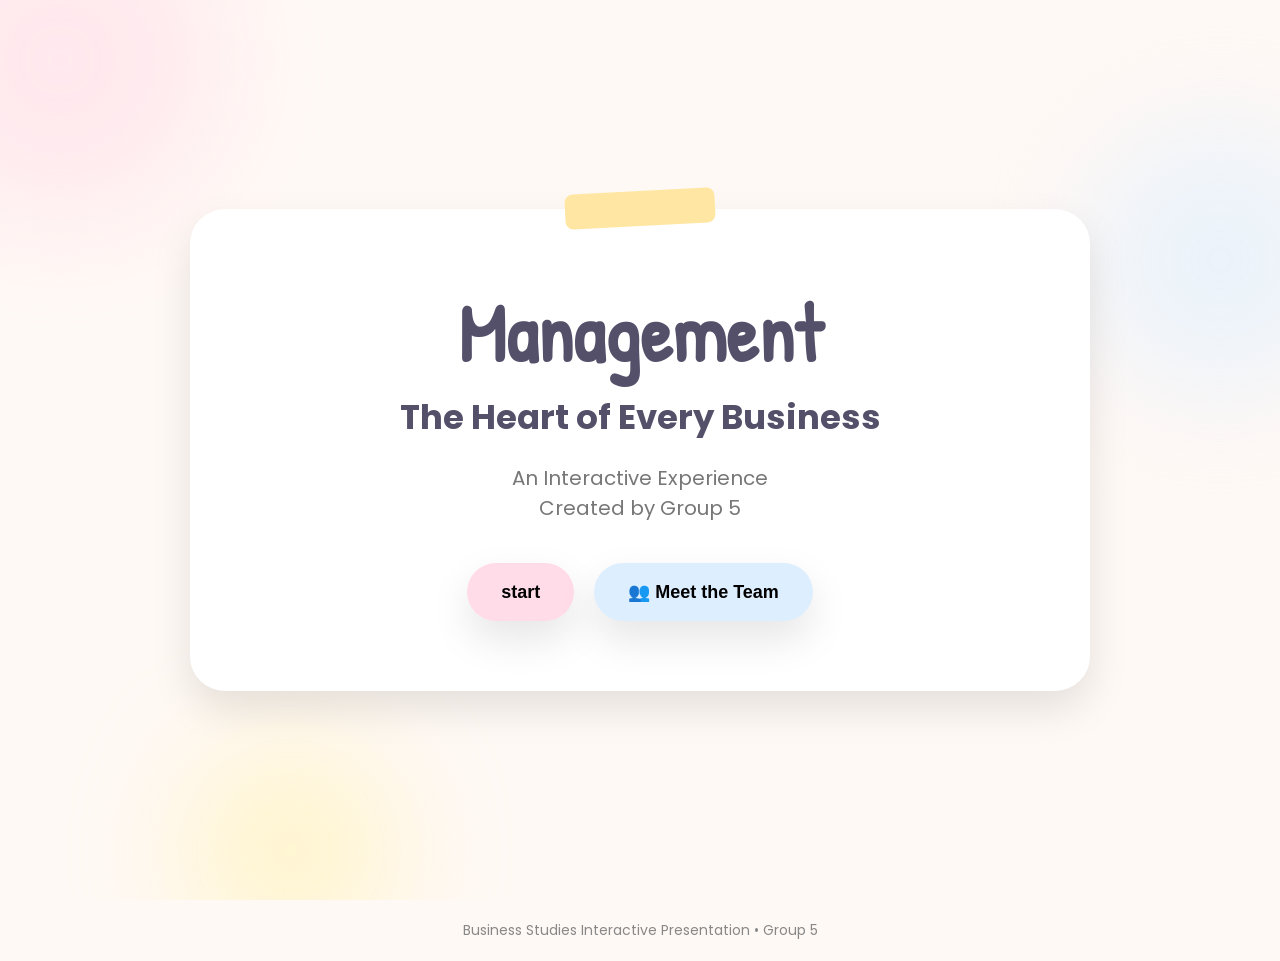
==== index.html @ 2f8d84b2 "Add files via upload" ====
<!DOCTYPE html>
<html lang="en">

<head>

<meta charset="UTF-8">

<meta name="viewport"
content="width=device-width, initial-scale=1.0">

<title>
Management | The Heart of Every Business
</title>

<link rel="preconnect"
href="https://fonts.googleapis.com">

<link rel="preconnect"
href="https://fonts.gstatic.com"
crossorigin>

<link href="https://fonts.googleapis.com/css2?family=Poppins:wght@300;400;500;600;700&family=Patrick+Hand&display=swap"
rel="stylesheet">

<link rel="stylesheet"
href="style.css">

</head>

<body>

<!-- ===================================
BACKGROUND
=================================== -->

<div class="background">

<div class="blob pink"></div>

<div class="blob blue"></div>

<div class="blob yellow"></div>

</div>

<!-- ===================================
LANDING PAGE
=================================== -->

<section id="landing">

<div class="paper">

<div class="tape"></div>

<h1>

Management

</h1>

<h2>

The Heart of Every Business

</h2>

<p>

An Interactive Experience

</p>

<p>

Created by Group 5

</p>

<div class="buttons">

<button id="startBtn">

start

</button>

<button id="membersBtn">

👥 Meet the Team

</button>

</div>

</div>

</section>
<!-- ===================================
GROUP MEMBERS
=================================== -->

<div id="membersCard" class="members hidden">

    <div class="tape small"></div>

    <h2>Group 5</h2>

    <ul>
<li>224825-tamara</li>
        <li>227573 elliele</li>
        </li>228187-morgan</li>
        <li>197425-ash</li>
        <li>193453-nici</li>
        <li>226244-sasha</li>
        <li>195437-shaylen</li>
        <li>226940-baraka</li>
        <li>190801</li>
        <li>227824-tyrone</li>

    </ul>

    <button id="closeMembers">

        Close

    </button>

</div>

    </ul>

    
</div>

<!-- ===================================
PLANNER
=================================== -->

<section id="planner" class="hidden">

    <header class="planner-header">

        <h1>Management Dashboard</h1>

        <div class="progress">

            Explored:
            <span id="progress">0</span>/9

        </div>

    </header>

    <div class="notebook">

        <!-- LEFT PAGE -->

        <div class="left-page">

            <h2>Topics</h2>

            <div class="topics-grid">

                <button class="topic" data-topic="Introduction">
                    Introduction
                </button>

                <button class="topic" data-topic="Types of Businesses">
                    Types of Businesses
                </button>

                <button class="topic" data-topic="Business Environment">
                    Business Environment
                </button>

                <button class="topic" data-topic="Complex Business Organisations">
                    Complex Business Organisations
                </button>

                <button class="topic" data-topic="Business Stakeholders">
                    Business Stakeholders
                </button>

                <button class="topic" data-topic="Business Life Cycle">
                    Business Life Cycle
                </button>

                <button class="topic" data-topic="International Business">
                    International Business
                </button>

                <button class="topic" data-topic="Entrepreneurship and Small Business Management">
                    Entrepreneurship & Small Business Management
                </button>

                <button class="topic" data-topic="Corporate Social Responsibility">
                    Corporate Social Responsibility
                </button>

            </div>

        </div>

        <!-- RIGHT PAGE -->

        <div class="right-page">

            <h2 id="topicTitle">

                Welcome 👋

            </h2>

            <div id="topicContent">

                <p>

                    Click any topic on the left to discover how it connects to <strong>Management</strong>.

                </p>

            </div>

        </div>

    </div>

    <div class="planner-buttons">
    <button id="nextBtn" class="next-btn">
        unfold to see the diagram below
    </button>
</div>
</section>
<section id="diagramPage" class="hidden">

    <h1>
        Management Integration Diagram
    </h1>

    <p class="subtitle">
        Management serves as the central function that integrates and coordinates every topic studied in Business Studies.
    </p>

    <div class="diagram-container">

        <img
            src="assets/diagram.png"
            alt="Management Diagram"
            class="diagram-image"
        >

    </div>

    <button id="backPlanner" class="back-btn">
        ← fold
    </button>

</section>
<!-- ===================================
FOOTER
=================================== -->

<footer class="footer">

    <p>
        Business Studies Interactive Presentation • Group 5
    </p>

</footer>

<!-- ===================================
JAVASCRIPT
=================================== -->

<script src="script.js"></script>

</body>

</html>
---- style.css ----
/* =========================================
   MANAGEMENT INTERACTIVE EXPERIENCE
   GROUP 5
========================================= */

:root{

    --bg:#FFF9F5;
    --paper:#FFFFFF;
    --pink:#FFDCE8;
    --blue:#DDEEFF;
    --yellow:#FFF2B2;
    --green:#DDF8E8;
    --purple:#E7E2FF;
    --text:#55506A;
    --shadow:0 18px 40px rgba(0,0,0,.10);

}

*{

    margin:0;
    padding:0;
    box-sizing:border-box;

}

body{

    font-family:'Poppins',sans-serif;
    background:var(--bg);
    color:var(--text);
    min-height:100vh;
    overflow-x:hidden;

}
/* ==========================
BACKGROUND
========================== */

.background{

    position:fixed;
    inset:0;
    overflow:hidden;
    z-index:-1;

}

.blob{

    position:absolute;
    border-radius:50%;
    filter:blur(55px);
    opacity:.55;

}

.pink{

    width:320px;
    height:320px;
    background:#FFDCE8;
    top:-100px;
    left:-100px;

}

.blue{

    width:280px;
    height:280px;
    background:#DDEEFF;
    right:-80px;
    top:120px;

}

.yellow{

    width:220px;
    height:220px;
    background:#FFF2B2;
    bottom:-60px;
    left:180px;

}
/* ==========================
LANDING
========================== */

#landing{

    min-height:100vh;

    display:flex;

    justify-content:center;

    align-items:center;

}

.paper{

    width:900px;

    max-width:90%;

    background:white;

    border-radius:35px;

    padding:70px;

    text-align:center;

    position:relative;

    box-shadow:var(--shadow);

}

.tape{

    position:absolute;

    width:150px;

    height:35px;

    background:#FFE7A3;

    left:50%;

    top:-18px;

    transform:translateX(-50%) rotate(-3deg);

    border-radius:8px;

}

.paper h1{

    font-family:'Patrick Hand',cursive;

    font-size:80px;

    margin-bottom:5px;

}

.paper h2{

    font-size:34px;

    margin-bottom:20px;

}

.paper p{

    font-size:20px;

    color:#777;

}
.buttons{

    margin-top:40px;

    display:flex;

    justify-content:center;

    gap:20px;

    flex-wrap:wrap;

}

button{

    border:none;

    border-radius:40px;

    padding:18px 34px;

    cursor:pointer;

    font-size:18px;

    font-weight:600;

    transition:.3s;

    box-shadow:var(--shadow);

}

button:hover{

    transform:translateY(-5px);

}

#startBtn{

    background:var(--pink);

}

#membersBtn{

    background:var(--blue);

}
/* =========================================
   MEMBERS CARD
========================================= */

.members{

    position:fixed;

    top:50%;

    right:30px;

    transform:translateY(-50%);

    width:280px;

    background:#FFF8B5;

    padding:25px;

    border-radius:20px;

    box-shadow:var(--shadow);

    display:none;

    z-index:1000;

}

.members.show{

    display:block;

}

.members h2{

    font-family:'Patrick Hand',cursive;

    font-size:34px;

    text-align:center;

    margin-bottom:15px;

}

.members ul{

    list-style:none;

}

.members li{

    padding:8px 0;

    border-bottom:1px dashed #999;

}

#closeMembers{

    width:100%;

    margin-top:20px;

    background:white;

}
/* =========================================
   PLANNER
========================================= */

#planner{

    display:none;

    min-height:100vh;

    padding:40px;

}

#planner.show{

    display:block;

}

.planner-header{

    display:flex;

    justify-content:space-between;

    align-items:center;

    margin-bottom:30px;

}

.planner-header h1{

    font-family:'Patrick Hand',cursive;

    font-size:56px;

}

.progress{

    background:white;

    padding:12px 25px;

    border-radius:30px;

    box-shadow:var(--shadow);

    font-weight:bold;

}
/* =========================================
   NOTEBOOK
========================================= */

.notebook{

    background:white;

    border-radius:30px;

    box-shadow:var(--shadow);

    display:grid;

    grid-template-columns:1fr 1.3fr;

    min-height:650px;

    overflow:hidden;

}
/* =========================================
   LEFT PAGE
========================================= */

.left-page{

    padding:40px;

    background:#FFFDFB;

    border-right:3px dashed #E8E8E8;

}

.left-page h2{

    font-family:'Patrick Hand',cursive;

    font-size:38px;

    margin-bottom:30px;

}

.topics-grid{

    display:grid;

    grid-template-columns:1fr;

    gap:18px;

}.topic{

    width:100%;

    border:none;

    border-radius:16px;

    padding:18px;

    font-size:17px;

    text-align:left;

    background:#FFF3BF;

    transition:.3s;

}

.topic:nth-child(even){

    background:#DDEEFF;

}

.topic:nth-child(3){

    background:#DDF8E8;

}

.topic:nth-child(5){

    background:#FFDCE8;

}

.topic:nth-child(7){

    background:#E7E2FF;

}

.topic:hover{

    transform:translateX(8px);

}
/* =========================================
   RIGHT PAGE
========================================= */

.right-page{

    padding:45px;

    background:white;

    position:relative;

}

.right-page h2{

    font-family:'Patrick Hand',cursive;

    font-size:42px;

    margin-bottom:25px;

    color:#55506A;

}

#topicContent{

    font-size:18px;

    line-height:1.8;

    color:#555;

    white-space:pre-line;

}
/* =========================================
   NOTEBOOK DETAILS
========================================= */

.notebook::before{

    content:"";

    position:absolute;

    left:50%;

    top:0;

    transform:translateX(-50%);

    width:6px;

    height:100%;

    background:#E5E5E5;

}

.notebook{

    position:relative;

}
.footer{

    text-align:center;

    padding:20px;

    color:#888;

    font-size:14px;

}
.hidden{

    display:none;

}

.show{
    display: block;
}

.fadeIn{

    animation:fade .4s ease;

}

@keyframes fade{

from{

opacity:0;

transform:translateY(15px);

}

to{

opacity:1;

transform:translateY(0);

}

}
.topic.visited{

    opacity:.7;

    border:3px solid white;

}
@media(max-width:1000px){

.notebook{

grid-template-columns:1fr;

}

.left-page{

border-right:none;

border-bottom:3px dashed #ddd;

}

.planner-header{

flex-direction:column;

gap:20px;

}

.paper{

padding:40px;

}

.paper h1{

font-size:55px;

}

}
/* ===========================
   DIAGRAM PAGE
=========================== */

#diagramPage{

    min-height:100vh;

    display:flex;

    flex-direction:column;

    justify-content:center;

    align-items:center;

    padding:40px;

    background:#faf6f1;

}

#diagramPage.hidden{

    display:none;

}

.diagram-container{

    width:100%;

    display:flex;

    justify-content:center;

    margin:30px 0;

}

.diagram-image{

    width:90%;

    max-width:1200px;

    border-radius:20px;

    box-shadow:0 20px 50px rgba(0,0,0,.15);

}

.next-btn,
.back-btn{

    padding:16px 34px;

    border:none;

    border-radius:40px;

    font-size:18px;

    font-weight:bold;

    cursor:pointer;

    background:#ffd76d;

    transition:.3s;

}

.next-btn:hover,
.back-btn:hover{

    transform:translateY(-4px);

}
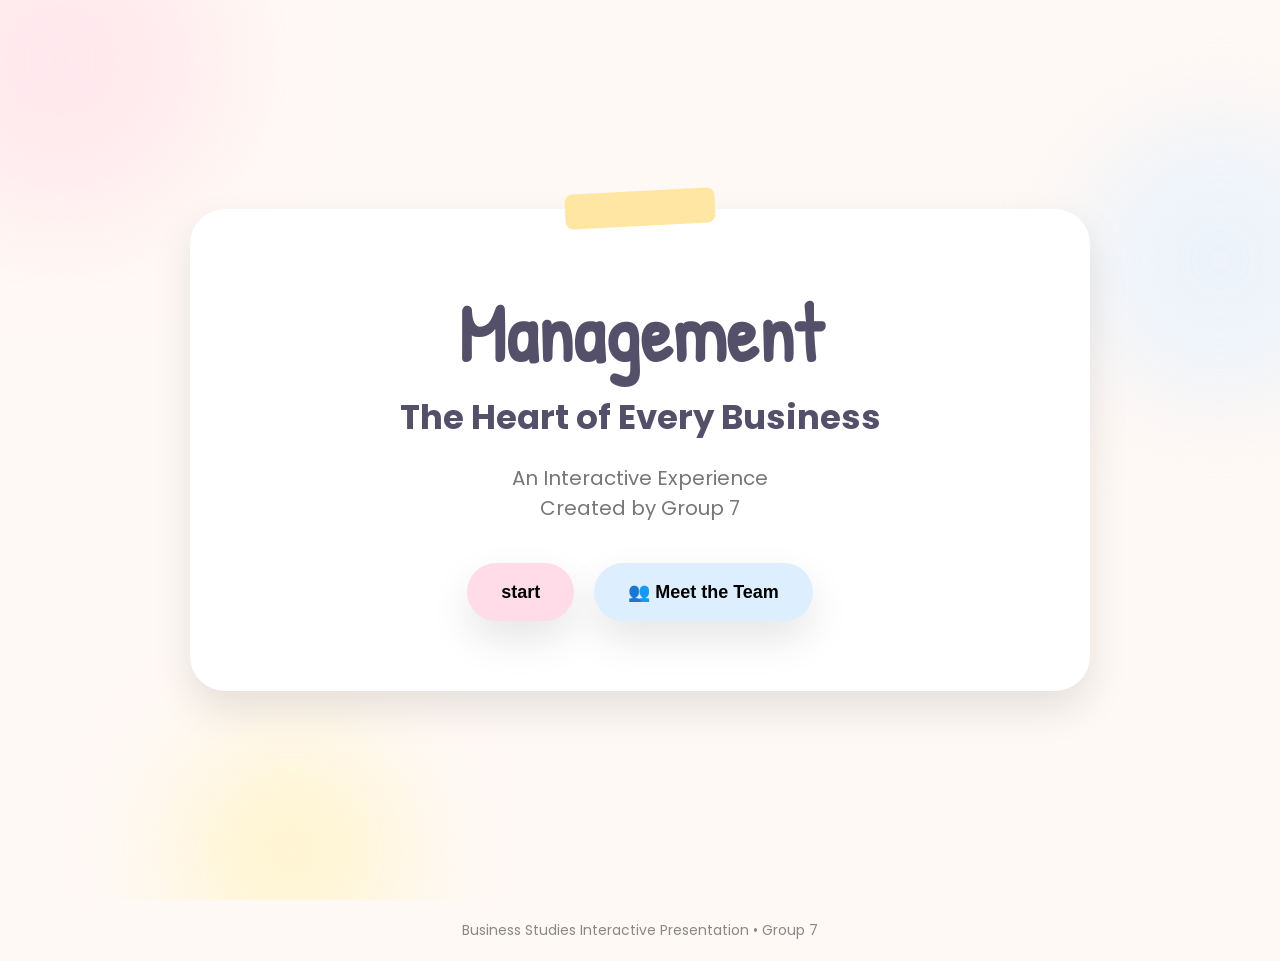
==== commit 28262ba7: "Change group name from Group 5 to Group 7 Updated group name from Group 5 to Group 7 in multiple sec" ====
--- a/index.html
+++ b/index.html
@@ -73,7 +73,7 @@
 
 <p>
 
-Created by Group 5
+Created by Group 7
 
 </p>
 
@@ -104,7 +104,7 @@
 
     <div class="tape small"></div>
 
-    <h2>Group 5</h2>
+    <h2>Group 7</h2>
 
     <ul>
 <li>224825-tamara</li>
@@ -264,7 +264,7 @@
 <footer class="footer">
 
     <p>
-        Business Studies Interactive Presentation • Group 5
+        Business Studies Interactive Presentation • Group 7
     </p>
 
 </footer>
@@ -277,4 +277,4 @@
 
 </body>
 
-</html>+</html>
